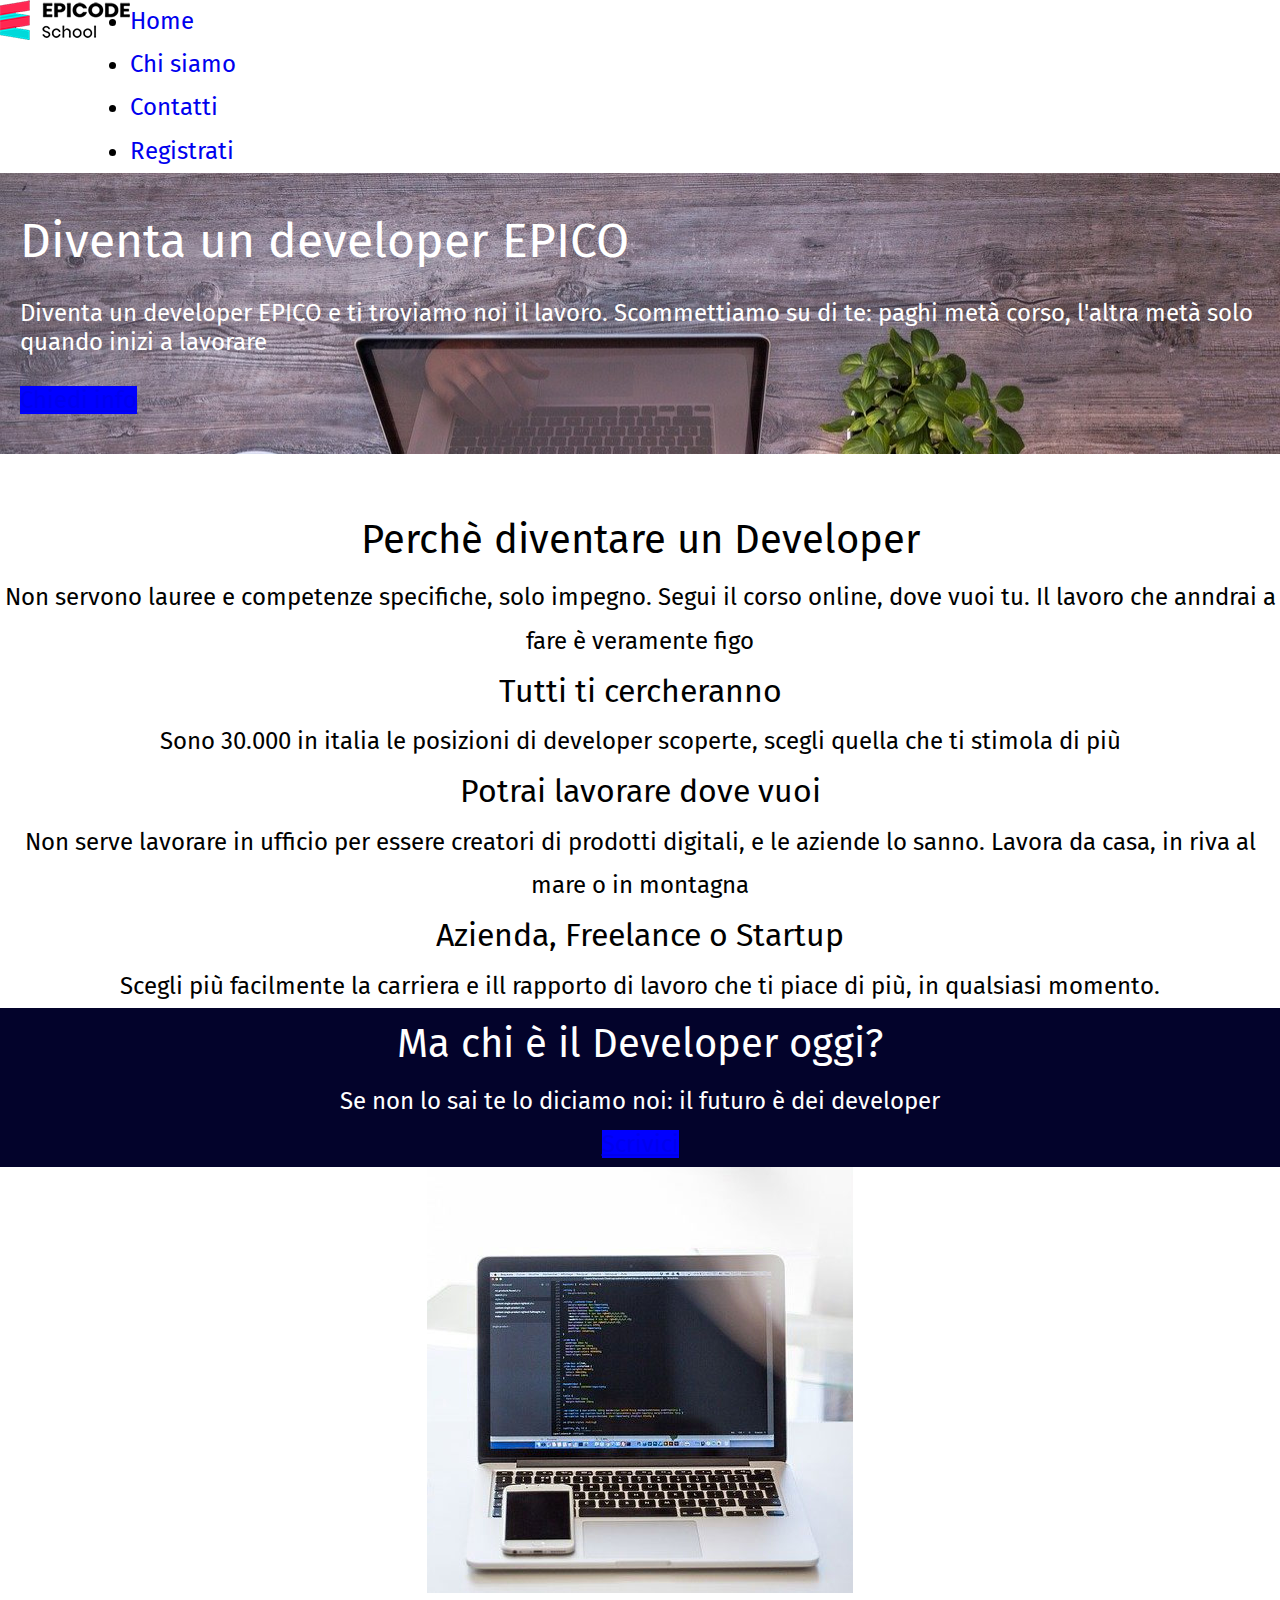
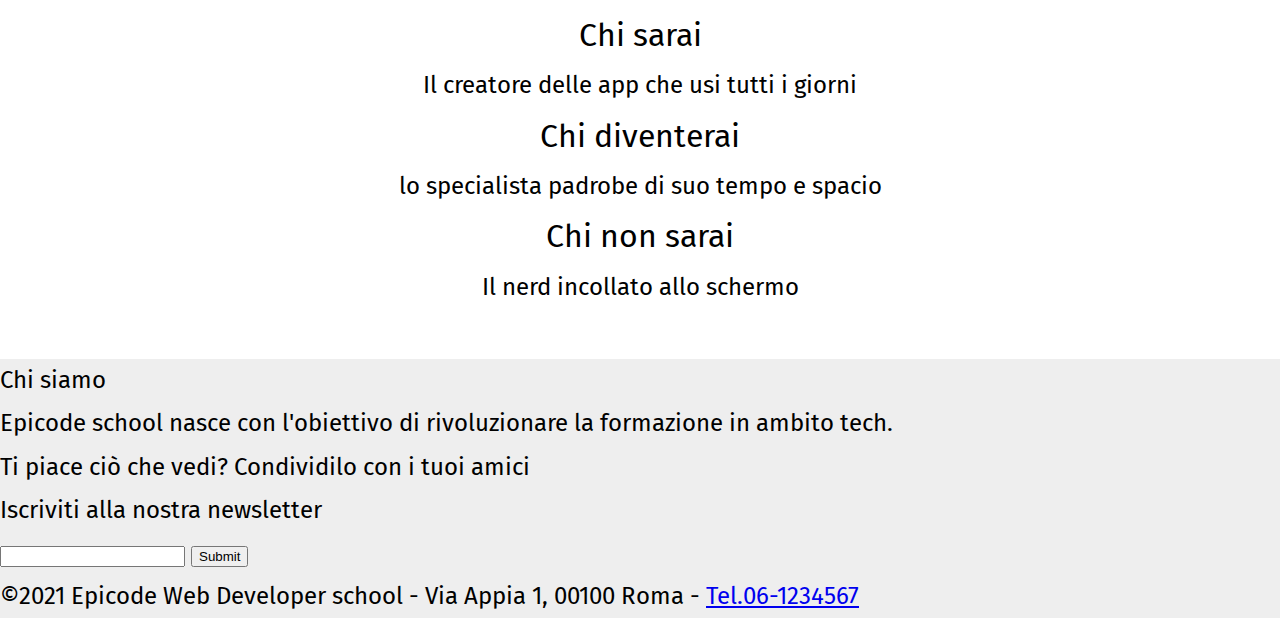
==== m1/w2/d5/index.html @ bd2ec60c "progetto-w2-quasifatto" ====
<!DOCTYPE html>
<html lang="it">

<head>
  <meta charset="UTF-8">
  <meta name="viewport" content="width=device-width,initial-scale=1">
  <meta name="description" content="">
  <link rel="preconnect" href="https://fonts.googleapis.com">
  <link rel="preconnect" href="https://fonts.gstatic.com" crossorigin>
  <link href="https://fonts.googleapis.com/css2?family=Fira+Sans&display=swap" rel="stylesheet">
  <link rel="stylesheet" href="https://cdn.lineicons.com/3.0/lineicons.css">
  <link rel="stylesheet" href="assets/css/reset.css">
  <link rel="stylesheet" href="assets/css/stile.css">
  <title></title>
</head>

<body>

  <header>
    <nav>
      <div>
  
        <img src="assets/images/logo.png">
  
      </div>

      <div>
        <ul>
          <li> <a class="list" href="index.html">Home</a> </li>
          <li> <a class="list" href="chi-siamo.html">Chi siamo</a> </li>
          <li> <a class="list" href="contatti.html">Contatti</a> </li>
          <li> <a class="list" href="#">Registrati</a></li>
        </ul>
  
      </div>
    </nav>
  
  </header>



  <main>

    <Section id="sec1">
<div class="sec1">
        <h1>Diventa un developer EPICO</h1>
        <br>
  
        <P> Diventa un developer EPICO e ti troviamo noi il lavoro. Scommettiamo su di te: paghi metà corso, l'altra metà solo quando inizi a lavorare</P>
        <br>
  
        <a class="bottone" href="#">Chiedi info</a>

</div> 
    </Section>



    <section class="sec2">
      <div>
        <h2>Perchè diventare un Developer</h2>
        <p>Non servono lauree e competenze specifiche, solo impegno. Segui il corso online, dove vuoi tu. Il lavoro che anndrai a fare è veramente figo</p>
      </div>

      <div>
        <i class="lni lni-comments"></i>
        <h3>Tutti ti cercheranno</h3>
        <p>Sono 30.000 in italia le posizioni di developer scoperte, scegli quella che ti stimola di più</p>
      </div>

      <div>
        <i class="lni lni-map-marker"></i>
        <h3>Potrai lavorare dove vuoi</h3>
        <p>Non serve lavorare in ufficio per essere creatori di prodotti digitali, e le aziende lo sanno. Lavora da casa, in riva al mare o in montagna</p>
      </div>

      <div>
        <i class="lni lni-consulting"></i>
        <h3>Azienda, Freelance o Startup</h3>
        <p>Scegli più facilmente la carriera e ill rapporto di lavoro che ti piace di più, in qualsiasi momento.</p>
      </div>

    </section>


    <section class="sec3">
      <h2>Ma chi è il Developer oggi?</h2>

      <p>Se non lo sai te lo diciamo noi: il futuro è dei developer </p>

      <a class="bottone" href="info@epicode.school">Scrivici</a>
    

    </section>

    <section class="sec4">

      <div>
        <img src="assets/images/notebook.jpg" >
      </div>

      <div>
        <i class="lni lni-happy"></i> <h3>Chi sarai</h3>
        <p>Il creatore delle app che usi tutti i giorni</p>
      </div>

      <div>
        <i class="lni lni-cool"></i> <h3>Chi diventerai</h3>
        <p>lo specialista padrobe di suo tempo e spacio</p>
      </div>

      <div>
        <i class="lni lni-suspect"></i> <h3>Chi non sarai</h3>
        <p>Il nerd incollato allo schermo</p>
      </div>


    </section>



  </main>


  <footer>

    <div> 
      <h4>Chi siamo</h4>
      <p>Epicode school nasce con l'obiettivo di rivoluzionare la formazione in ambito tech.</p>

    </div>


    <div>
      <h4> Ti piace ciò che vedi? Condividilo con i tuoi amici</h4>
      <i class="lni lni-facebook-original"></i><i class="lni lni-linkedin-original"></i><i class="lni lni-instagram-filled"></i>
    </div>

    <div>
      <h4>Iscriviti alla nostra newsletter</h4>
      <form >
        <input type="text" >
        <input type="submit"  >
      </form>
      
    </div>

    <div>
      <p> &copy;2021 Epicode Web Developer school - Via Appia 1, 00100 Roma -  <a href="Tel.06-1234567">Tel.06-1234567</a></p>


    </div>

  </footer>







</body>

</html>
---- m1/w2/d5/assets/css/stile.css ----
/* IMPOSTAZIONI GENERALI */
body {
    color: #000;
    font-size: 1.5rem;
    font-family:'Fira Sans', sans-serif;
    line-height: 1.8;
}
h1 { font-size: 3rem; 

}
h2 { font-size: 2.5rem;
}
h3 {font-size: 2rem;

}

footer {
    background-color: rgb(238,238, 238);

}


/* HEADER */

header {background-color: white; 
    
}

nav {  display: flex;
    flex-direction: row;
    
}


.list { text-decoration: none; list-style: none;  direction: none;
   
}


/* MAIN */


#sec1{
   
    margin: 0 auto;
    padding-top: 40px;
    padding-bottom: 40px;


    background-image: url(../images/banner.jpg);
    background-size: cover;

    color: white; 
    line-height: 1.2;

}

.sec1 {
    margin-left: 20px;

}

.bottone{ background-color: blue;
   width: 30px;
   height: 15px;
   margin-left: 0px;
   
   


}



.sec2 {text-align: center;
    margin-top: 50px;


}

.lni {color: red; font-size: 3.5rem;
    margin-top: 50px;
 }


.sec3 {
    background-color: rgb(3, 3, 43); color: white; text-align: center; 


}

.sec4{
    text-align: center; margin-bottom: 50px ;
}


/* FOOTER */

/* RESPONSIVE */
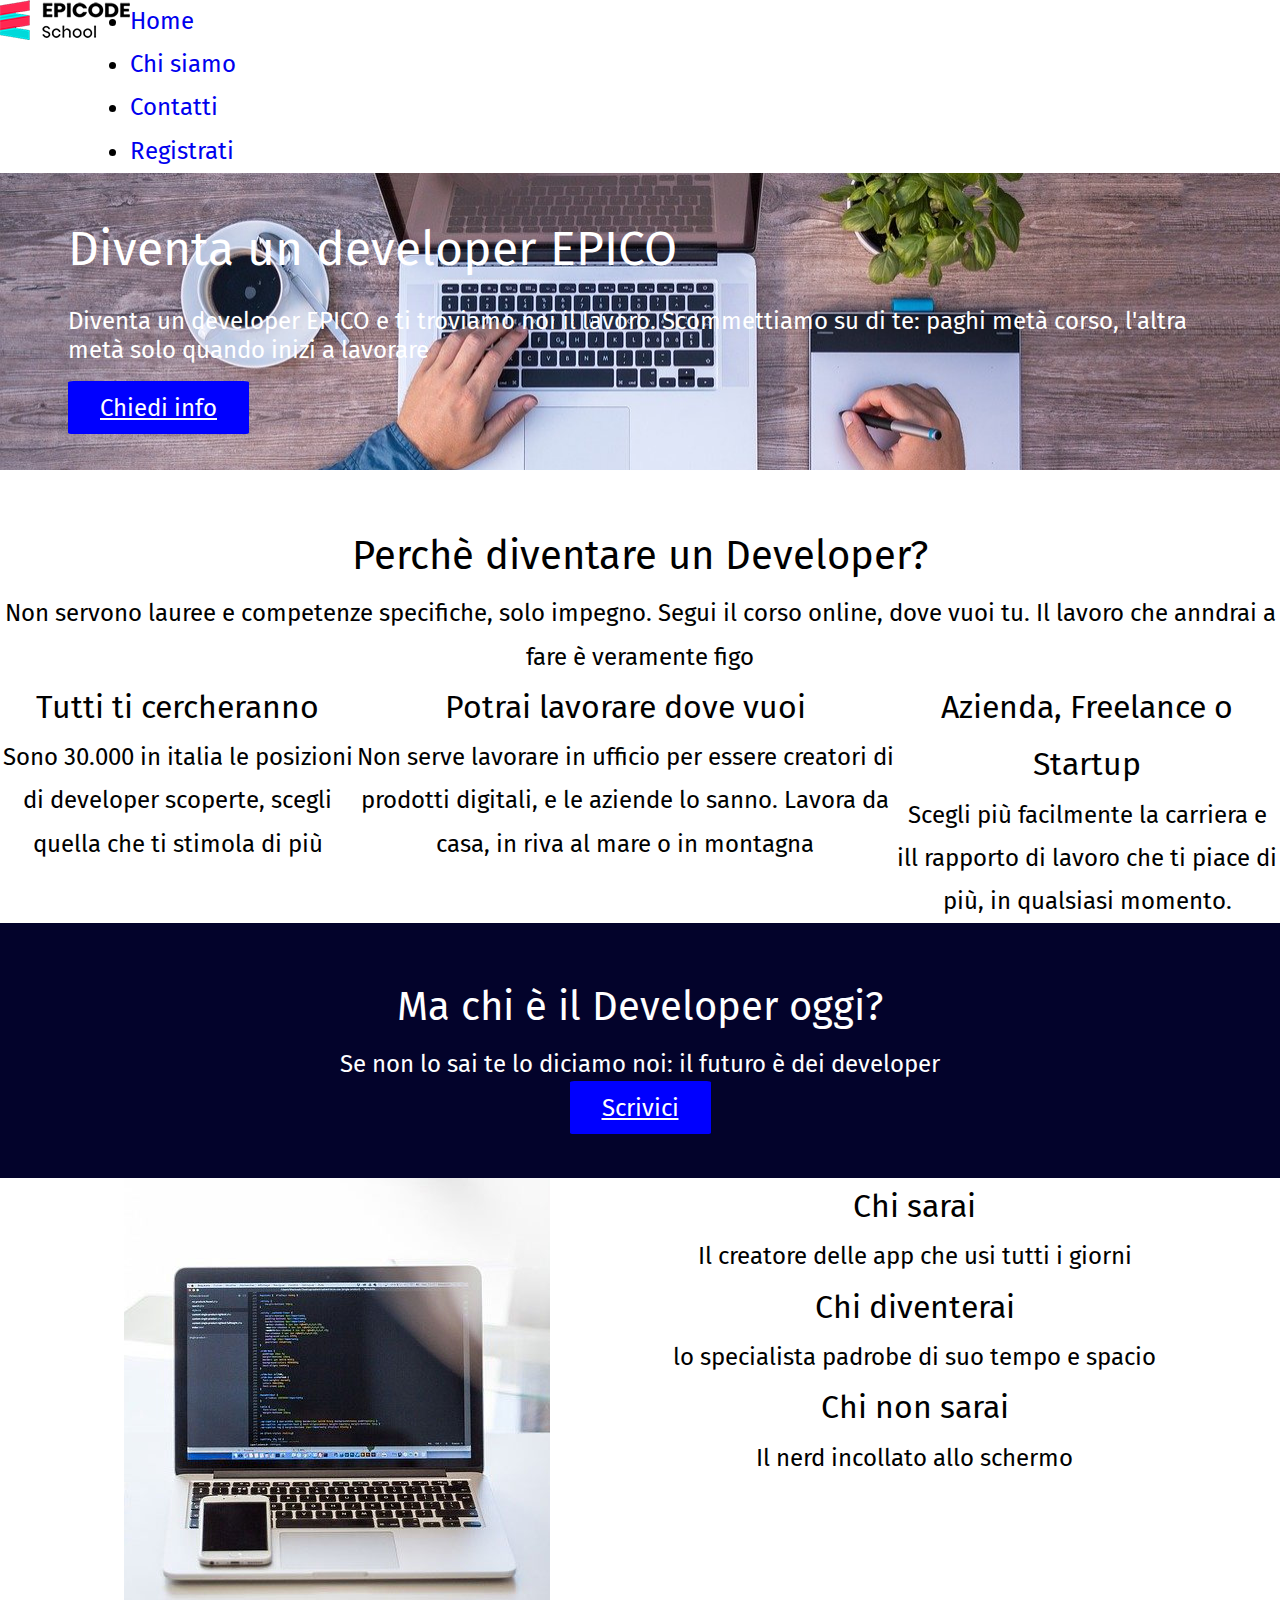
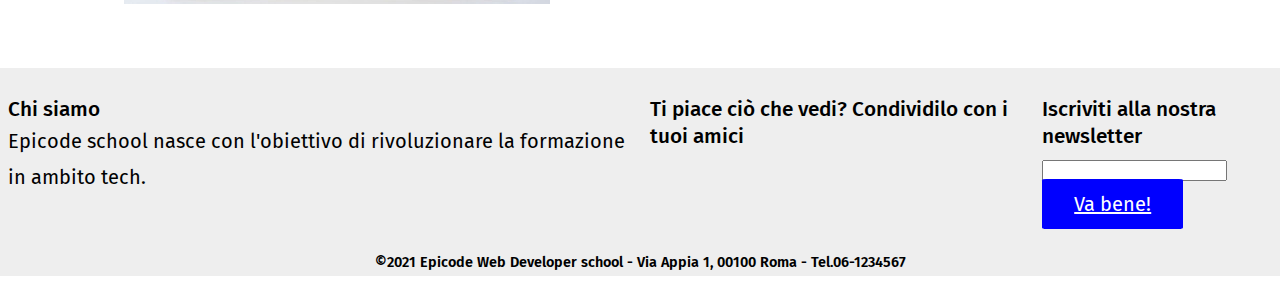
==== commit bf69d191: "progetto-completato" ====
--- a/m1/w2/d5/index.html
+++ b/m1/w2/d5/index.html
@@ -19,9 +19,9 @@
   <header>
     <nav>
       <div>
-  
+
         <img src="assets/images/logo.png">
-  
+
       </div>
 
       <div>
@@ -31,10 +31,10 @@
           <li> <a class="list" href="contatti.html">Contatti</a> </li>
           <li> <a class="list" href="#">Registrati</a></li>
         </ul>
-  
+
       </div>
     </nav>
-  
+
   </header>
 
 
@@ -42,77 +42,88 @@
   <main>
 
     <Section id="sec1">
-<div class="sec1">
+      <div class="sec1">
         <h1>Diventa un developer EPICO</h1>
         <br>
-  
-        <P> Diventa un developer EPICO e ti troviamo noi il lavoro. Scommettiamo su di te: paghi metà corso, l'altra metà solo quando inizi a lavorare</P>
+
+        <P> Diventa un developer EPICO e ti troviamo noi il lavoro. Scommettiamo su di te: paghi metà corso, l'altra
+          metà
+          solo quando inizi a lavorare</P>
         <br>
-  
+
         <a class="bottone" href="#">Chiedi info</a>
 
-</div> 
+      </div>
     </Section>
-
-
 
     <section class="sec2">
       <div>
-        <h2>Perchè diventare un Developer</h2>
-        <p>Non servono lauree e competenze specifiche, solo impegno. Segui il corso online, dove vuoi tu. Il lavoro che anndrai a fare è veramente figo</p>
+        <h2>Perchè diventare un Developer?</h2>
+        <p>Non servono lauree e competenze specifiche, solo impegno. Segui il corso online, dove vuoi tu. Il lavoro che
+          anndrai a fare è veramente figo</p>
       </div>
+      <div class="sec2inline">
 
-      <div>
-        <i class="lni lni-comments"></i>
-        <h3>Tutti ti cercheranno</h3>
-        <p>Sono 30.000 in italia le posizioni di developer scoperte, scegli quella che ti stimola di più</p>
-      </div>
+        <div>
+          <i class="lni lni-comments"></i>
+          <h3>Tutti ti cercheranno</h3>
+          <p>Sono 30.000 in italia le posizioni di developer scoperte, scegli quella che ti stimola di più</p>
+        </div>
 
-      <div>
-        <i class="lni lni-map-marker"></i>
-        <h3>Potrai lavorare dove vuoi</h3>
-        <p>Non serve lavorare in ufficio per essere creatori di prodotti digitali, e le aziende lo sanno. Lavora da casa, in riva al mare o in montagna</p>
-      </div>
+        <div>
+          <i class="lni lni-map-marker"></i>
+          <h3>Potrai lavorare dove vuoi</h3>
+          <p>Non serve lavorare in ufficio per essere creatori di prodotti digitali, e le aziende lo sanno. Lavora da
+            casa,
+            in riva al mare o in montagna</p>
+        </div>
 
-      <div>
-        <i class="lni lni-consulting"></i>
-        <h3>Azienda, Freelance o Startup</h3>
-        <p>Scegli più facilmente la carriera e ill rapporto di lavoro che ti piace di più, in qualsiasi momento.</p>
+        <div>
+          <i class="lni lni-consulting"></i>
+          <h3>Azienda, Freelance o Startup</h3>
+          <p>Scegli più facilmente la carriera e ill rapporto di lavoro che ti piace di più, in qualsiasi momento.</p>
+        </div>
       </div>
 
     </section>
 
 
     <section class="sec3">
+
       <h2>Ma chi è il Developer oggi?</h2>
 
       <p>Se non lo sai te lo diciamo noi: il futuro è dei developer </p>
 
       <a class="bottone" href="info@epicode.school">Scrivici</a>
-    
+
 
     </section>
 
     <section class="sec4">
 
       <div>
-        <img src="assets/images/notebook.jpg" >
+        <img src="assets/images/notebook.jpg">
       </div>
 
-      <div>
-        <i class="lni lni-happy"></i> <h3>Chi sarai</h3>
-        <p>Il creatore delle app che usi tutti i giorni</p>
-      </div>
-
-      <div>
-        <i class="lni lni-cool"></i> <h3>Chi diventerai</h3>
-        <p>lo specialista padrobe di suo tempo e spacio</p>
-      </div>
-
-      <div>
-        <i class="lni lni-suspect"></i> <h3>Chi non sarai</h3>
-        <p>Il nerd incollato allo schermo</p>
-      </div>
+<div>
+        <div>
+          <i class="lni lni-happy"></i>
+          <h3>Chi sarai</h3>
+          <p>Il creatore delle app che usi tutti i giorni</p>
+        </div>
+  
+        <div>
+          <i class="lni lni-cool"></i>
+          <h3>Chi diventerai</h3>
+          <p>lo specialista padrobe di suo tempo e spacio</p>
+        </div>
+  
+        <div>
+          <i class="lni lni-suspect"></i>
+          <h3>Chi non sarai</h3>
+          <p>Il nerd incollato allo schermo</p>
+        </div>
+</div>
 
 
     </section>
@@ -121,32 +132,34 @@
 
   </main>
 
+  <footer>
+    <section class="foot">
 
-  <footer>
+      <div class="footinline">
+        <h4>Chi siamo</h4>
+        <p>Epicode school nasce con l'obiettivo di rivoluzionare la formazione in ambito tech.</p>
 
-    <div> 
-      <h4>Chi siamo</h4>
-      <p>Epicode school nasce con l'obiettivo di rivoluzionare la formazione in ambito tech.</p>
+      </div>
 
-    </div>
+      <br>
+      <div class="footinline">
+        <h4> Ti piace ciò che vedi? Condividilo con i tuoi amici</h4>
+        <i class="lni lni-facebook-original"></i><i class="lni lni-linkedin-original"></i><i
+          class="lni lni-instagram-filled"></i>
+      </div>
 
+      <div class="footinline">
+        <h4>Iscriviti alla nostra newsletter</h4>
+        <form>
+          <input type="text"> <br>
+          <a class="bottone" href="#">Va bene!</a>
+        </form>
 
-    <div>
-      <h4> Ti piace ciò che vedi? Condividilo con i tuoi amici</h4>
-      <i class="lni lni-facebook-original"></i><i class="lni lni-linkedin-original"></i><i class="lni lni-instagram-filled"></i>
-    </div>
+      </div>
+    </section>
 
-    <div>
-      <h4>Iscriviti alla nostra newsletter</h4>
-      <form >
-        <input type="text" >
-        <input type="submit"  >
-      </form>
-      
-    </div>
-
-    <div>
-      <p> &copy;2021 Epicode Web Developer school - Via Appia 1, 00100 Roma -  <a href="Tel.06-1234567">Tel.06-1234567</a></p>
+    <div class="copy">
+      <p> &copy;2021 Epicode Web Developer school - Via Appia 1, 00100 Roma - Tel.06-1234567</p>
 
 
     </div>
@@ -158,7 +171,6 @@
 
 
 
-
 </body>
 
 </html>--- a/m1/w2/d5/assets/css/stile.css
+++ b/m1/w2/d5/assets/css/stile.css
@@ -11,6 +11,10 @@
 h2 { font-size: 2.5rem;
 }
 h3 {font-size: 2rem;
+
+}
+h4 {font-size: 1.3rem; font-weight: 500; line-height: 1.3;
+
 
 }
 
@@ -49,6 +53,7 @@
 
     background-image: url(../images/banner.jpg);
     background-size: cover;
+    background-position: center;
 
     color: white; 
     line-height: 1.2;
@@ -60,16 +65,16 @@
 
 }
 
-.bottone{ background-color: blue;
-   width: 30px;
-   height: 15px;
-   margin-left: 0px;
-   
+.bottone{ background-color: blue; color: white;
+ padding: 0.8rem 2rem ; border-radius: 3%; 
    
 
 
 }
 
+.bottone a { text-decoration: none;
+
+}
 
 
 .sec2 {text-align: center;
@@ -78,22 +83,94 @@
 
 }
 
-.lni {color: red; font-size: 3.5rem;
-    margin-top: 50px;
+.lni {color: red; font-size: 2.5rem;
+    margin-top: 30px; margin-bottom: 5px;
  }
 
 
-.sec3 {
-    background-color: rgb(3, 3, 43); color: white; text-align: center; 
+.sec3 {text-align: center; 
+    background-color: rgb(3, 3, 43); color: white;  padding: 3rem;
 
 
 }
 
 .sec4{
-    text-align: center; margin-bottom: 50px ;
+    text-align: center; margin-bottom: 50px ; 
 }
 
 
 /* FOOTER */
 
+footer {
+    font-size: smaller;
+}
+
+.copy { 
+    font-size: 0.9rem;
+    font-weight:600; margin-top: 20px;
+
+
+}
+
+
 /* RESPONSIVE */
+
+
+@media screen and (min-width: 720px) {
+
+
+
+
+    #sec1 {
+        padding: 3rem;
+        
+        
+        
+
+
+    }
+
+    .sec2inline {
+        display: flex;
+        flex-direction: row;
+        justify-content: space-evenly;
+
+    }
+
+    .sec4 {
+        display: flex;
+        flex-direction: row;
+        justify-content: space-evenly;
+
+
+
+
+    }
+
+
+    .foot {
+       
+        display: flex;
+    flex-direction: row;
+    justify-content: space-evenly;
+
+    }
+
+    .footinline {
+        padding: 0.5rem;
+        margin-top: 20px;
+    }
+
+    .copy {
+        text-align: center;
+        margin-bottom: 20px;
+
+    }
+
+
+}
+
+
+
+
+
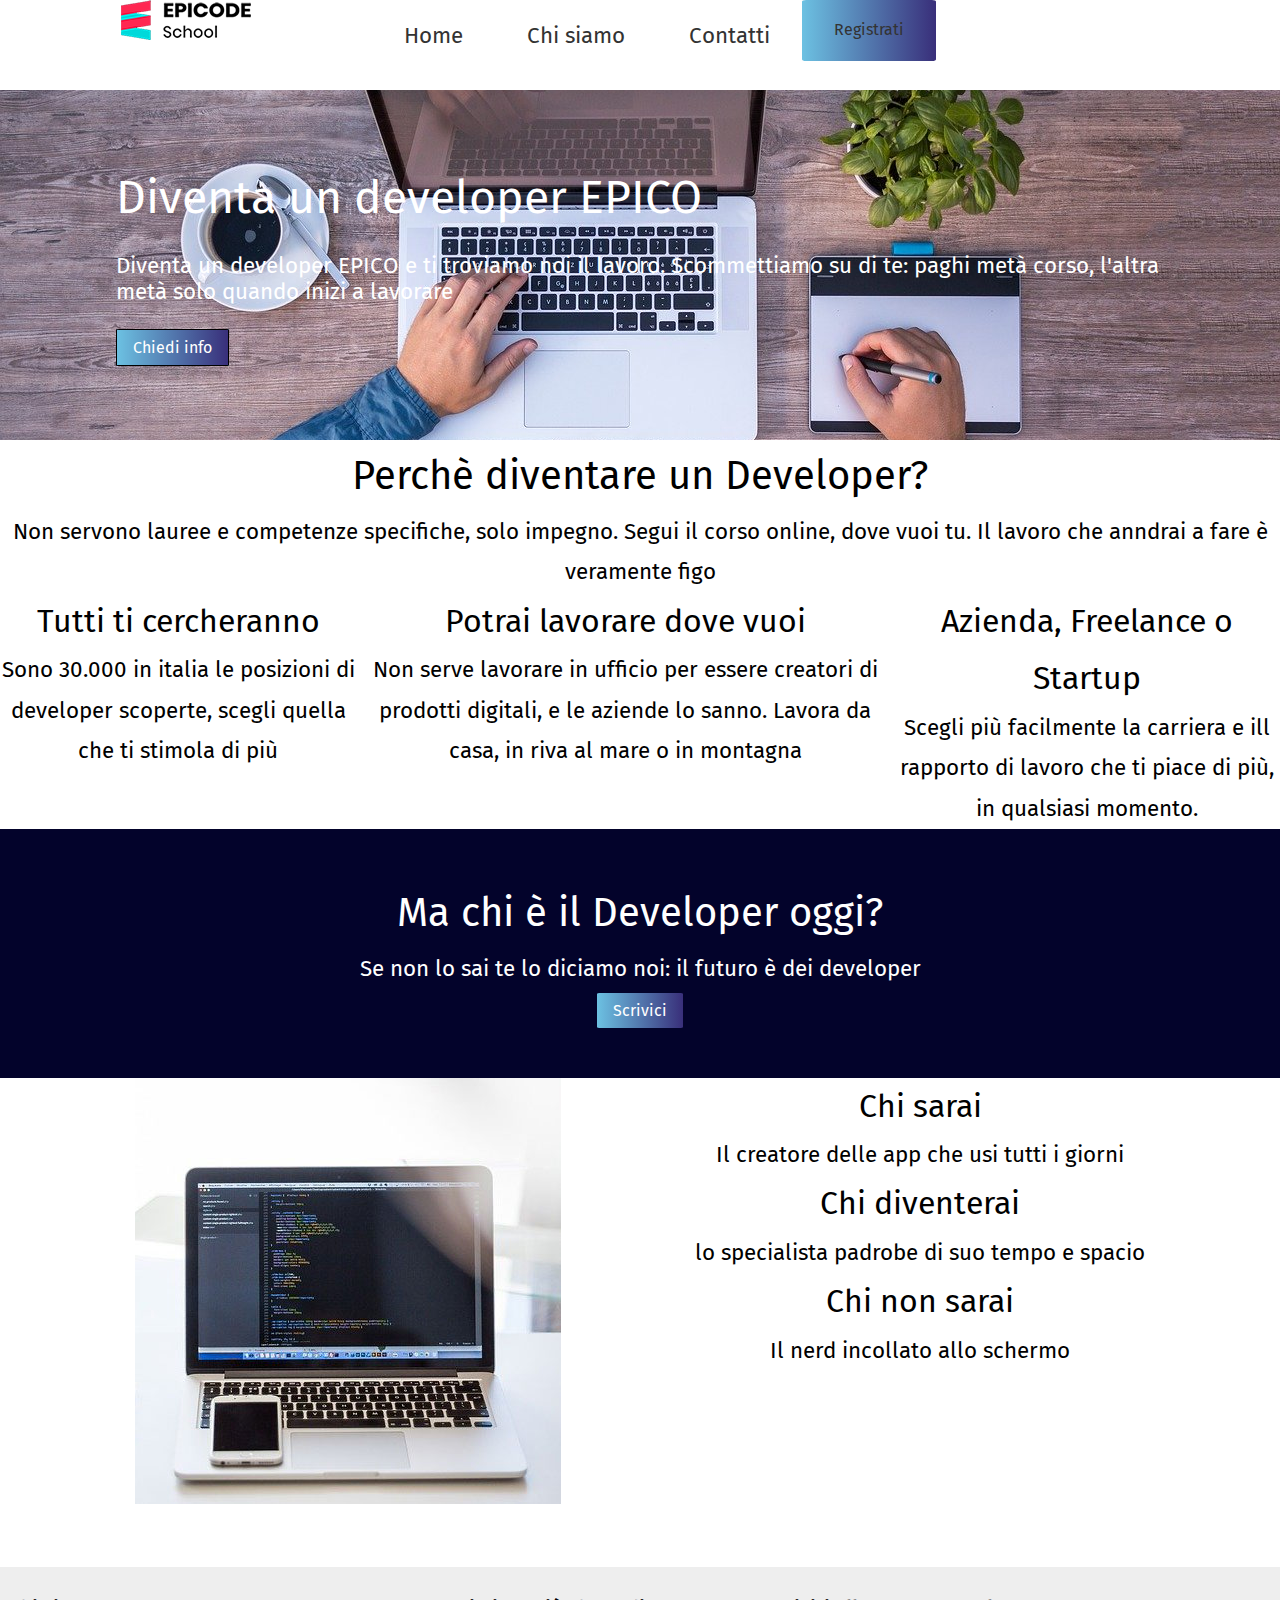
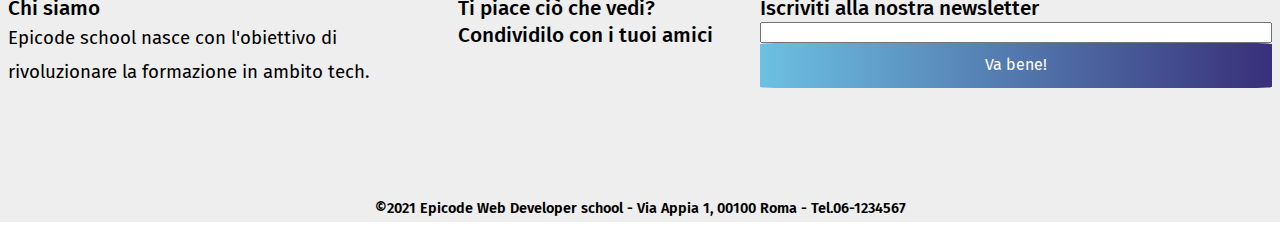
==== commit 52f462a8: "migliorare-il-UX" ====
--- a/m1/w2/d5/index.html
+++ b/m1/w2/d5/index.html
@@ -16,26 +16,45 @@
 
 <body>
 
-  <header>
-    <nav>
+  <header >
+    
       <div>
 
         <img src="assets/images/logo.png">
 
       </div>
 
-      <div>
-        <ul>
+      <nav id="navdesktop" >
+        <ul class="list">
           <li> <a class="list" href="index.html">Home</a> </li>
           <li> <a class="list" href="chi-siamo.html">Chi siamo</a> </li>
           <li> <a class="list" href="contatti.html">Contatti</a> </li>
-          <li> <a class="list" href="#">Registrati</a></li>
+          <li> <a class="list bottone" href="#">Registrati</a></li>
+        </ul>
+       </nav>
+
+
+        <nav id="navmobile" >
+          <label for="apri-menu" id="toggle"><i class="lni lni-menu"></i></label>
+        <input id="apri-menu" type="checkbox">
+        <ul class="menu">
+          <li> <a class="list" href="index.html">Home</a> </li>
+          <li> <a class="list" href="chi-siamo.html">Chi siamo</a> </li>
+          <li> <a class="list" href="contatti.html">Contatti</a> </li>
+          <li> <a class="list bottone" href="#">Registrati</a></li>
         </ul>
 
-      </div>
-    </nav>
+        </nav>
+
 
   </header>
+
+
+
+
+
+
+
 
 
 
@@ -51,12 +70,12 @@
           solo quando inizi a lavorare</P>
         <br>
 
-        <a class="bottone" href="#">Chiedi info</a>
+        <a class="bottone special" href="#">Chiedi info</a>
 
       </div>
     </Section>
 
-    <section class="sec2">
+    <section class="sec2colonna">
       <div>
         <h2>Perchè diventare un Developer?</h2>
         <p>Non servono lauree e competenze specifiche, solo impegno. Segui il corso online, dove vuoi tu. Il lavoro che
@@ -151,7 +170,7 @@
       <div class="footinline">
         <h4>Iscriviti alla nostra newsletter</h4>
         <form>
-          <input type="text"> <br>
+          <input type="text"> 
           <a class="bottone" href="#">Va bene!</a>
         </form>
 
--- a/m1/w2/d5/assets/css/stile.css
+++ b/m1/w2/d5/assets/css/stile.css
@@ -1,102 +1,238 @@
 /* IMPOSTAZIONI GENERALI */
 body {
     color: #000;
-    font-size: 1.5rem;
-    font-family:'Fira Sans', sans-serif;
-    line-height: 1.8;
-}
-h1 { font-size: 3rem; 
-
-}
-h2 { font-size: 2.5rem;
-}
-h3 {font-size: 2rem;
-
-}
-h4 {font-size: 1.3rem; font-weight: 500; line-height: 1.3;
+    font-size: 1.4rem;
+    font-family: 'Fira Sans', sans-serif;
+    line-height: 1.8; 
+}
+
+
+h1 {
+    font-size: 2.9rem;
+
+}
+
+h2 {
+    font-size: 2.5rem;
+}
+
+h3 {
+    font-size: 2rem;
+
+}
+
+h4 {
+    font-size: 1.3rem;
+    font-weight: 500;
+    line-height: 1.3;
 
 
 }
 
 footer {
-    background-color: rgb(238,238, 238);
-
-}
+    background-color: rgb(238, 238, 238);
+
+}
+
 
 
 /* HEADER */
 
-header {background-color: white; 
-    
-}
-
-nav {  display: flex;
+header {
+    background-color: white;
+    display: flex;
     flex-direction: row;
-    
-}
-
-
-.list { text-decoration: none; list-style: none;  direction: none;
-   
-}
+    justify-content: space-evenly;
+    position: fixed;
+    top: 0;
+    width: 100%;
+
+
+}
+
+
+
+
+.list {
+    text-decoration: none;
+    list-style: none;
+    display: flex;
+    flex-direction: row;
+    justify-content: space-evenly;
+
+}
+
+.list a {
+    padding: 1rem 2rem;
+    color: #333;
+
+
+}
+
+/* per aiutare la UX */
+.list a:hover {
+    color: rgb(0, 0, 255);
+    text-shadow: 0.5px 0.5px 0.5px;
+    background: rgb(236, 231, 231)
+}
+
+.menu{
+    background-color: azure;
+    height: 0;
+    overflow: hidden;
+    transition: height 0.5s;
+}
+#apri-menu{
+    display: none;
+}
+input:checked + .menu{
+    height: 100px;
+}
+
 
 
 /* MAIN */
-
-
-#sec1{
-   
-    margin: 0 auto;
-    padding-top: 40px;
-    padding-bottom: 40px;
+main {
+    margin-top: 10vh;
+}
+
+#sec1 {
 
 
     background-image: url(../images/banner.jpg);
     background-size: cover;
     background-position: center;
 
-    color: white; 
+
+
+    color: white;
     line-height: 1.2;
 
 }
 
 .sec1 {
+
+    padding: 2rem 3rem;
     margin-left: 20px;
 
 }
 
-.bottone{ background-color: blue; color: white;
- padding: 0.8rem 2rem ; border-radius: 3%; 
-   
-
-
-}
-
-.bottone a { text-decoration: none;
-
-}
-
-
-.sec2 {text-align: center;
-    margin-top: 50px;
-
-
-}
-
-.lni {color: red; font-size: 2.5rem;
-    margin-top: 30px; margin-bottom: 5px;
- }
-
-
-.sec3 {text-align: center; 
-    background-color: rgb(3, 3, 43); color: white;  padding: 3rem;
-
-
-}
-
-.sec4{
-    text-align: center; margin-bottom: 50px ; 
-}
+.weare {
+    text-align: center;
+    width: 40rem;
+    margin: 0 auto;
+}
+
+.bottone {
+    text-decoration: none;
+    color: white;
+    font-size: 1rem;
+    text-align: center;
+    padding: 0.5em 1em;
+    border-radius: 3%;
+    background-image: linear-gradient(to right, #6cc1e2, #392f7a)
+}
+
+.special {
+    border: 1.5px solid black;
+
+
+}
+
+/* per il UX ho visto buono questo effetto */
+.bottone:hover {
+    background-image: linear-gradient(to right, #392f7a, #6cc1e2)
+}
+
+
+
+.sec2 {
+
+    text-align: center;
+    margin-top: 20vh;
+
+
+
+}
+
+
+.fotoetesto { padding: 0.2em 0.2em;
+}
+
+.lni {
+    color: red;
+    font-size: 2rem;
+    margin-top: 30px;
+    margin-bottom: 5px;
+}
+
+
+.sec3 {
+    text-align: center;
+    background-color: rgb(3, 3, 43);
+    color: white;
+    padding: 3rem;
+
+
+    
+
+}
+
+.sec4 {
+    text-align: center;
+    margin-bottom: 50px;
+}
+
+form {
+    display: flex;
+    flex-direction: column;
+    width: 40vw;
+    margin: 0 auto;
+    margin-bottom: 5rem;
+}
+
+.sec2inline {text-align: center;}
+.sec2colonna {
+    text-align: center;}
+
+
+/* table */
+.tab-desketablet {
+    width: 60vw;
+    margin: 0 auto;
+    text-align: center;
+    padding: 1rem 1rem;
+    margin-top: 40px;
+    margin-bottom: 40px;
+    border: 1px solid rgb(235, 235, 235);
+    border-radius: 10px;
+
+
+}
+
+
+}
+
+.tab-desketablet th {
+    padding: 5px;
+    background-color: #079fdb;
+    color: white;
+}
+
+.sfondoblu {
+    background-color: #6cc1e2;
+}
+
+
+.tab-mobile th {
+    font-weight: bold;
+}
+
+.tab-mobile {
+    margin: 0 auto;
+    margin-bottom: 30px;
+}
+
 
 
 /* FOOTER */
@@ -105,9 +241,10 @@
     font-size: smaller;
 }
 
-.copy { 
+.copy {
     font-size: 0.9rem;
-    font-weight:600; margin-top: 20px;
+    font-weight: 600;
+    margin-top: 20px;
 
 
 }
@@ -119,14 +256,35 @@
 @media screen and (min-width: 720px) {
 
 
-
+    .senza-bg {
+
+        color: #000;
+        text-align: center;
+
+
+    }
 
     #sec1 {
         padding: 3rem;
-        
-        
-        
-
+
+
+
+
+    }
+
+    .sec2 {
+        display: flex;
+        flex-direction: row;
+        justify-content: space-around;
+
+
+
+
+
+    }
+
+    .sec2colonna {
+        text-align: center;
 
     }
 
@@ -134,6 +292,7 @@
         display: flex;
         flex-direction: row;
         justify-content: space-evenly;
+        text-align: center;
 
     }
 
@@ -147,12 +306,17 @@
 
     }
 
+    .tab-mobile {
+        display: none;
+    }
+
+
 
     .foot {
-       
+
         display: flex;
-    flex-direction: row;
-    justify-content: space-evenly;
+        flex-direction: row;
+        justify-content: space-evenly;
 
     }
 
@@ -168,9 +332,20 @@
     }
 
 
-}
-
-
-
-
-
+
+
+}
+
+@media screen and (max-width: 420px) {
+    .tab-desketablet {
+        display: none;
+    }
+
+    #navdesktop {
+        display: none;
+    }
+
+    .sec2 {}
+
+
+}